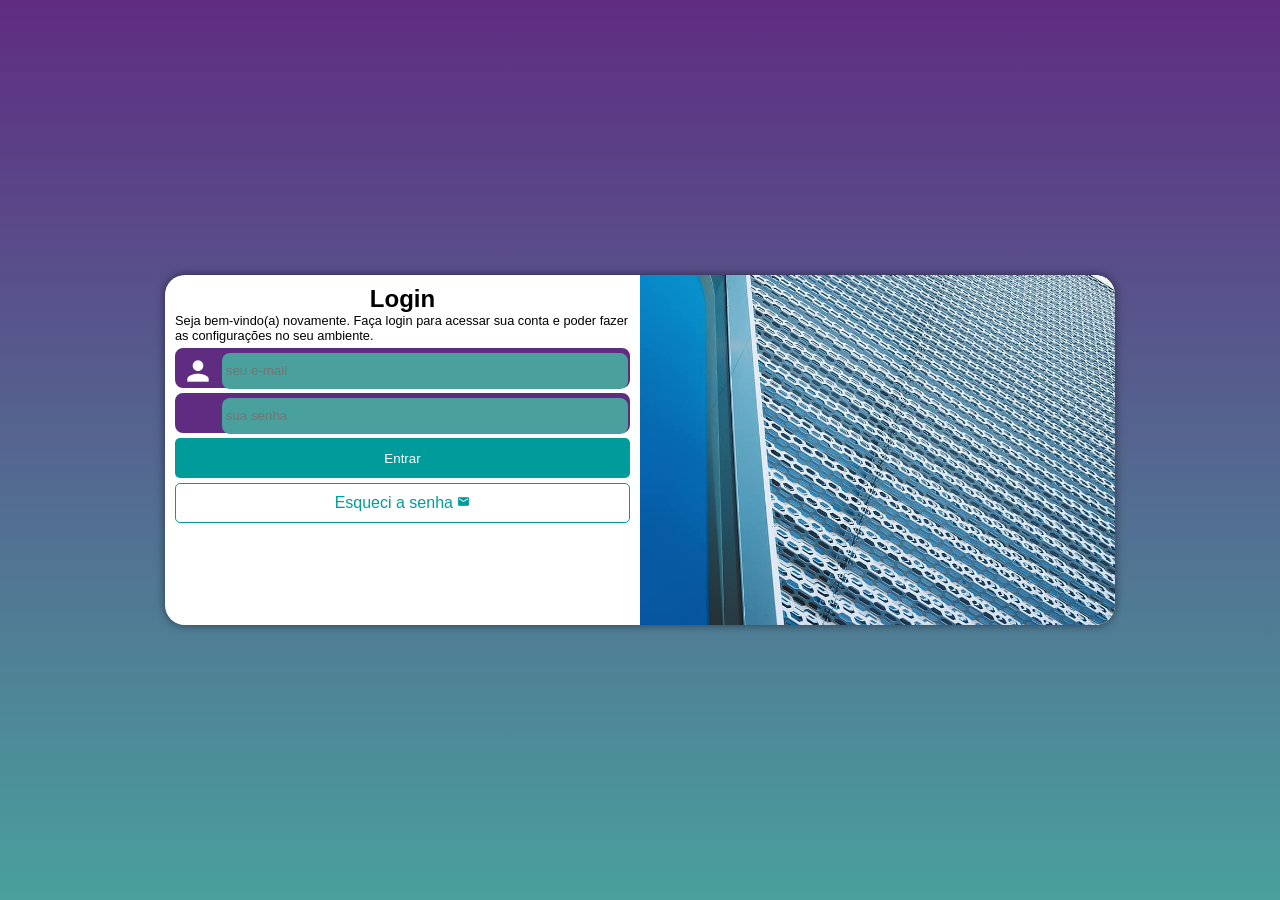
==== index.html @ a16a3c0b "projeto login feito" ====
<!DOCTYPE html>
<html lang="pt-br">
<head>
    <meta charset="UTF-8">
    <meta name="viewport" content="width=device-width, initial-scale=1.0">
    <title>Login</title>
    <link rel="stylesheet" href="style.css">
     <link href="https://fonts.googleapis.com/icon?family=Material+Icons" rel="stylesheet">
</head>
<body>
    <main>
        <section id="login">
            <div id="imagem">
                
            </div>
        
            <div id="formulario">
                <h1>Login</h1>
                <p id="msg">Seja bem-vindo(a) novamente. Faça login para acessar sua conta e poder fazer as configurações no seu ambiente.</p>
                <form action="login.php" method="post" autocomplete="on">
                    <div class="campo">
                        <span class="material-icons">person</span>
                        <label for="iemail">
                            <input type="email" name="email" id="iemail" placeholder="seu e-mail" autocomplete="email" required maxlenghh="40">
                        </label>
                    </div>
                    <div class="campo">
                        <span class="material-icons">key</span>
                        <label for="isenha">
                            <input type="password" name="senha" id="isenha" placeholder="sua senha" autocomplete="current-password" required minlength="7">
                        </label>
                    </div>
                    <button id="join" type="submit">Entrar</button>
                    <a class="botao" href="esqueci.html">
                        Esqueci a senha <span class="material-icons">mail</span>
                    </a>
                    
                </form>
            
            </div>
        </section>

        
    </main>
</body>
</html>
---- style.css ----
@charset "UTF-8" ;

* {
    padding: 0;
    margin: 0;
    font-family: Arial, Helvetica, sans-serif;
    box-sizing: border-box;
}

html,body {
    height: 100vh;
    width: 100vw;
    background-color: #5f2c82;
}

main {
    height: 100vh;
    width: 100vw;
    position: relative;
}

section {
    background-color: white;
    width: 250px;
    height: 515px;
    border-radius: 20px;
    position: absolute;
    top: 50%;
    left: 50%;
    transform: translate(-50%, -50%);
    overflow: hidden;
    box-shadow: 0px 0px 10px rgba(0, 0, 0, 0.507);
    transition: width .3s, height .3s;
    transition-timing-function: ease;
}

div#imagem {
    background: url(metal.jpg) no-repeat;
    background-position: left bottom;
    background-size: cover;
    height: 200px;
    display: block;
    
}

div#formulario {
    text-align: center;
    display: block;
    padding: 10px;
}

div#formulario > h1 {
    text-align: center;
    
}

div#formulario > p#msg {
    font-size: 0.8em;
    text-align: left;
    
}

form > div.campo {
    
    background-color: #5f2c82;
    width: 100%;
    border-radius: 8px;
    height: 40px;
    margin: 5px 0px;
    border: 2px solid #5f2c82;

}

div.campo > span {
    color: white;
    font-size: 2em;
    width: 40px;
    padding: 5px;
    
}

input {
    background-color: #49a09d;
    border-radius: 8px;
    height: 40px;
    border: 0px;
    height: 100%;
    padding: 4px;
    width: calc(100% - 45px);
    transform: translateY(-12px);
    
}

input:focus-within {
    background-color: white;
    border: none;
}

button#join {
    display: block;
    width: 100%;
    height: 40px;
    background-color: rgb(0, 156, 156);
    border-radius: 5px;
    color: white;
    border: none;
    margin-bottom: 5px;
    
}

button#join:hover {
    cursor: pointer;
    background-color: rgb(4, 90, 90);
}

form > a.botao {
    display: block;
    text-align: center;
    width: 100%;
    height: 40px;
    border-radius: 5px;
    color: rgb(0, 156, 156);
    background-color: white;
    text-decoration: none;
    border: 1px solid rgb(0, 156, 156);
    padding: 10px;
    
}

form > a.botao:hover {
    cursor: pointer;
    background-color: aqua;
}

form > a.botao > span {
    font-size: 0.8em;
}




@media  screen and (min-width:768px) {
    
    body {
        background-image: linear-gradient(to top, #49a09d , #5f2c82);
    }
    
    section {
        width: 80vw;
        height: 280px;
    }

    div#imagem {
        float: left;
        width: 30%;
        height: 100%;
    }

    div#formulario {
        float: right;
        width: 70%;
    }
}

@media screen and (min-width:992px) {
    
    body {
        background-image: linear-gradient(to top, #49a09d , #5f2c82);
    }
    
    section {
        width: 950px;
        height: 350px;

    }
    div#imagem {
        float: right;
        width: 50%;
        height: 100%;
    }

    div#formulario {
        float: left;
        width: 50%;
    }
}
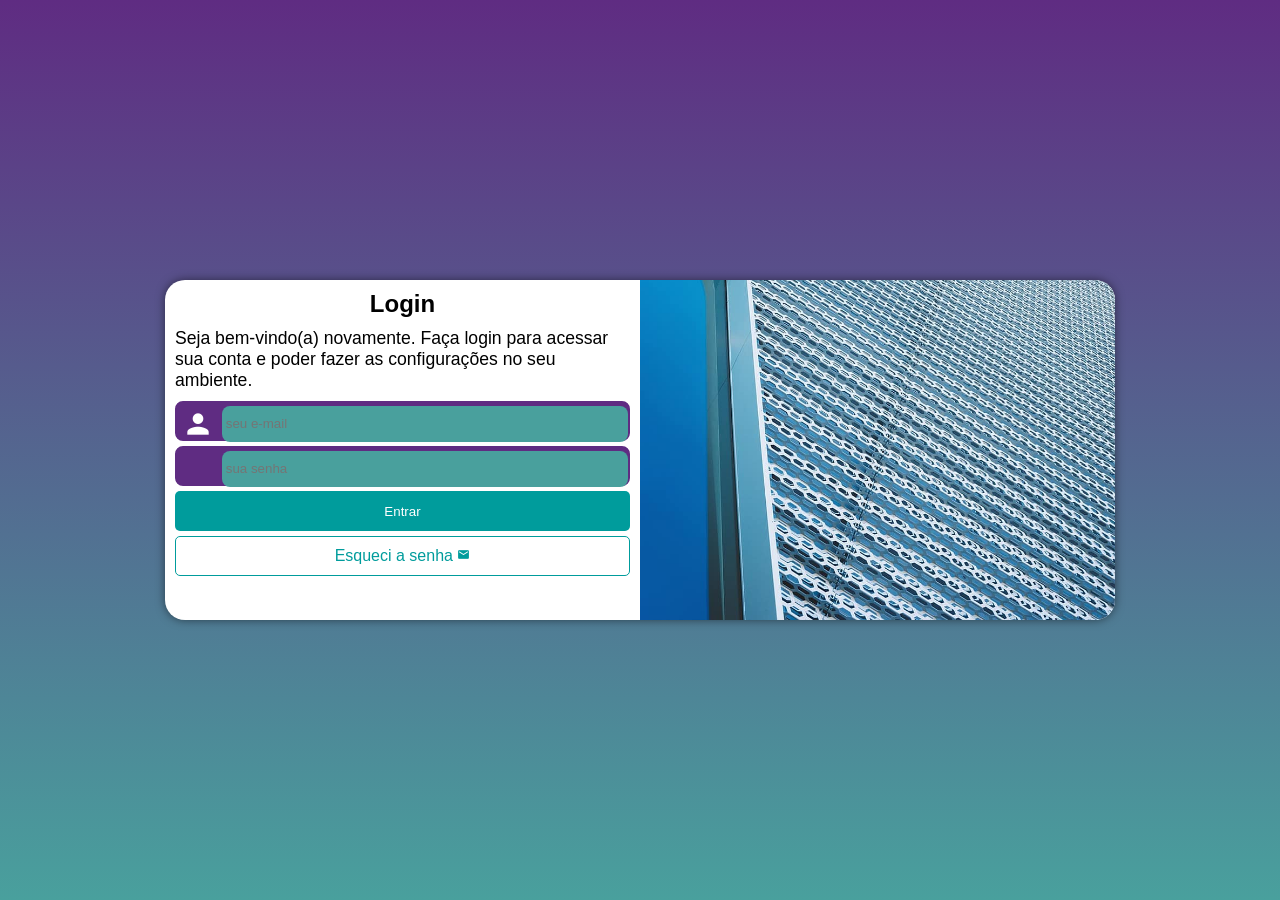
==== commit 4ae115ef: "feat: integra login com backend Flask e SQLite" ====
--- a/index.html
+++ b/index.html
@@ -5,7 +5,7 @@
     <meta name="viewport" content="width=device-width, initial-scale=1.0">
     <title>Login</title>
     <link rel="stylesheet" href="style.css">
-     <link href="https://fonts.googleapis.com/icon?family=Material+Icons" rel="stylesheet">
+    <link href="https://fonts.googleapis.com/icon?family=Material+Icons" rel="stylesheet">
 </head>
 <body>
     <main>
@@ -17,20 +17,21 @@
             <div id="formulario">
                 <h1>Login</h1>
                 <p id="msg">Seja bem-vindo(a) novamente. Faça login para acessar sua conta e poder fazer as configurações no seu ambiente.</p>
-                <form action="login.php" method="post" autocomplete="on">
+                <form id="form-login" autocomplete="on">
                     <div class="campo">
                         <span class="material-icons">person</span>
                         <label for="iemail">
-                            <input type="email" name="email" id="iemail" placeholder="seu e-mail" autocomplete="email" required maxlenghh="40">
+                            <input type="email" name="email" id="iemail" placeholder="seu e-mail" autocomplete="email" required maxlength="40">
                         </label>
                     </div>
                     <div class="campo">
                         <span class="material-icons">key</span>
                         <label for="isenha">
-                            <input type="password" name="senha" id="isenha" placeholder="sua senha" autocomplete="current-password" required minlength="7">
+                            <input type="password" name="senha" id="isenha" placeholder="sua senha" autocomplete="current-password" required minlength="6">
                         </label>
                     </div>
                     <button id="join" type="submit">Entrar</button>
+                    <p id="mensagem-erro" style="color: red;"></p>
                     <a class="botao" href="esqueci.html">
                         Esqueci a senha <span class="material-icons">mail</span>
                     </a>
@@ -42,5 +43,6 @@
 
         
     </main>
+    <script src="script.js"></script>
 </body>
 </html>
--- a/style.css
+++ b/style.css
@@ -27,11 +27,11 @@
     position: absolute;
     top: 50%;
     left: 50%;
-    transform: translate(-50%, -50%);
     overflow: hidden;
     box-shadow: 0px 0px 10px rgba(0, 0, 0, 0.507);
     transition: width .3s, height .3s;
     transition-timing-function: ease;
+    transform: translate(-50%, -50%);
 }
 
 div#imagem {
@@ -51,6 +51,7 @@
 
 div#formulario > h1 {
     text-align: center;
+    margin-bottom: 10px;
     
 }
 
@@ -170,7 +171,7 @@
     
     section {
         width: 950px;
-        height: 350px;
+        height: 340px;
 
     }
     div#imagem {
@@ -183,4 +184,11 @@
         float: left;
         width: 50%;
     }
+    
+    div#formulario > p#msg {
+    font-size: 1.1em;
+    margin-bottom: 10px;
+    
+    
+}
 }
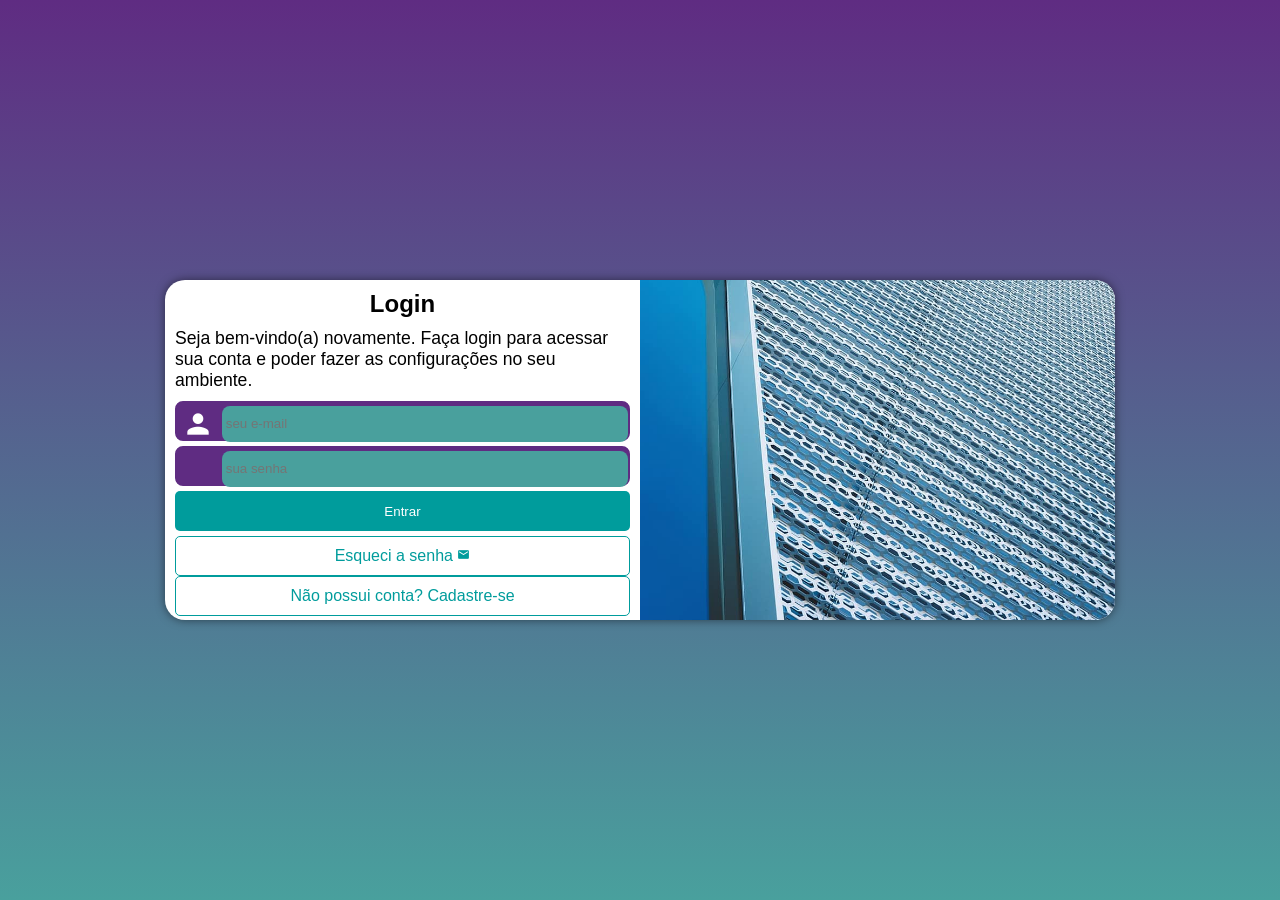
==== commit 18c58b27: "Adiciona página de cadastro" ====
--- a/index.html
+++ b/index.html
@@ -13,7 +13,6 @@
             <div id="imagem">
                 
             </div>
-        
             <div id="formulario">
                 <h1>Login</h1>
                 <p id="msg">Seja bem-vindo(a) novamente. Faça login para acessar sua conta e poder fazer as configurações no seu ambiente.</p>
@@ -35,6 +34,9 @@
                     <a class="botao" href="esqueci.html">
                         Esqueci a senha <span class="material-icons">mail</span>
                     </a>
+                    <a class="botao" href="frontcadastro/cadastro.html">
+                        Não possui conta? Cadastre-se 
+                    </a>
                     
                 </form>
             
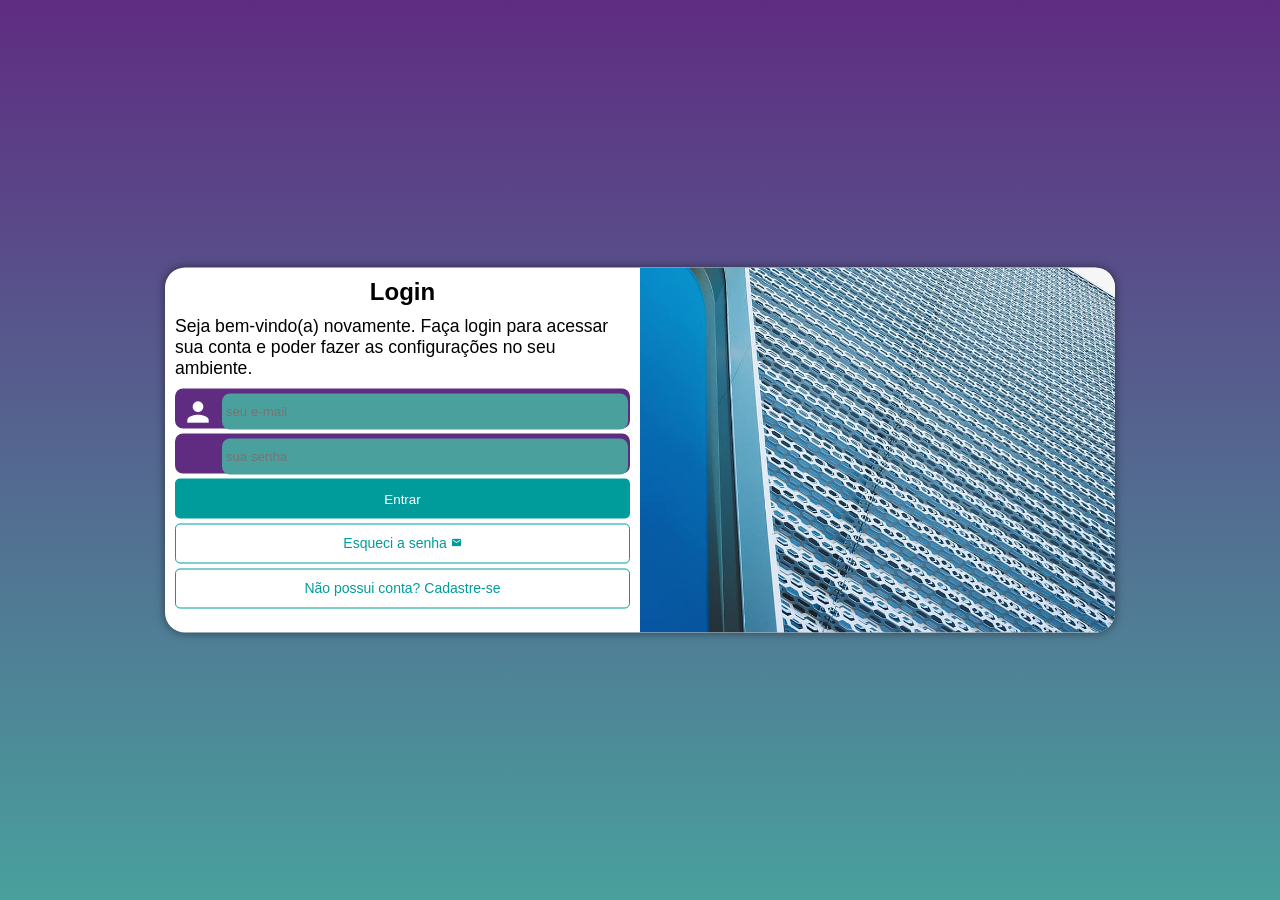
==== commit 89f6e19c: "fix: corrige fluxo das paginas" ====
--- a/index.html
+++ b/index.html
@@ -34,7 +34,7 @@
                     <a class="botao" href="esqueci.html">
                         Esqueci a senha <span class="material-icons">mail</span>
                     </a>
-                    <a class="botao" href="frontcadastro/cadastro.html">
+                    <a class="botao" href="../frontcadastro/cadastro.html">
                         Não possui conta? Cadastre-se 
                     </a>
                     
--- a/style.css
+++ b/style.css
@@ -22,7 +22,7 @@
 section {
     background-color: white;
     width: 250px;
-    height: 515px;
+    height: 570px;
     border-radius: 20px;
     position: absolute;
     top: 50%;
@@ -35,7 +35,7 @@
 }
 
 div#imagem {
-    background: url(metal.jpg) no-repeat;
+    background: url(../metal.jpg) no-repeat;
     background-position: left bottom;
     background-size: cover;
     height: 200px;
@@ -125,6 +125,8 @@
     text-decoration: none;
     border: 1px solid rgb(0, 156, 156);
     padding: 10px;
+    margin-bottom: 5px;
+    font-size: 14px;
     
 }
 
@@ -148,7 +150,7 @@
     
     section {
         width: 80vw;
-        height: 280px;
+        height: 320px;
     }
 
     div#imagem {
@@ -171,7 +173,7 @@
     
     section {
         width: 950px;
-        height: 340px;
+        height: 365px;
 
     }
     div#imagem {
